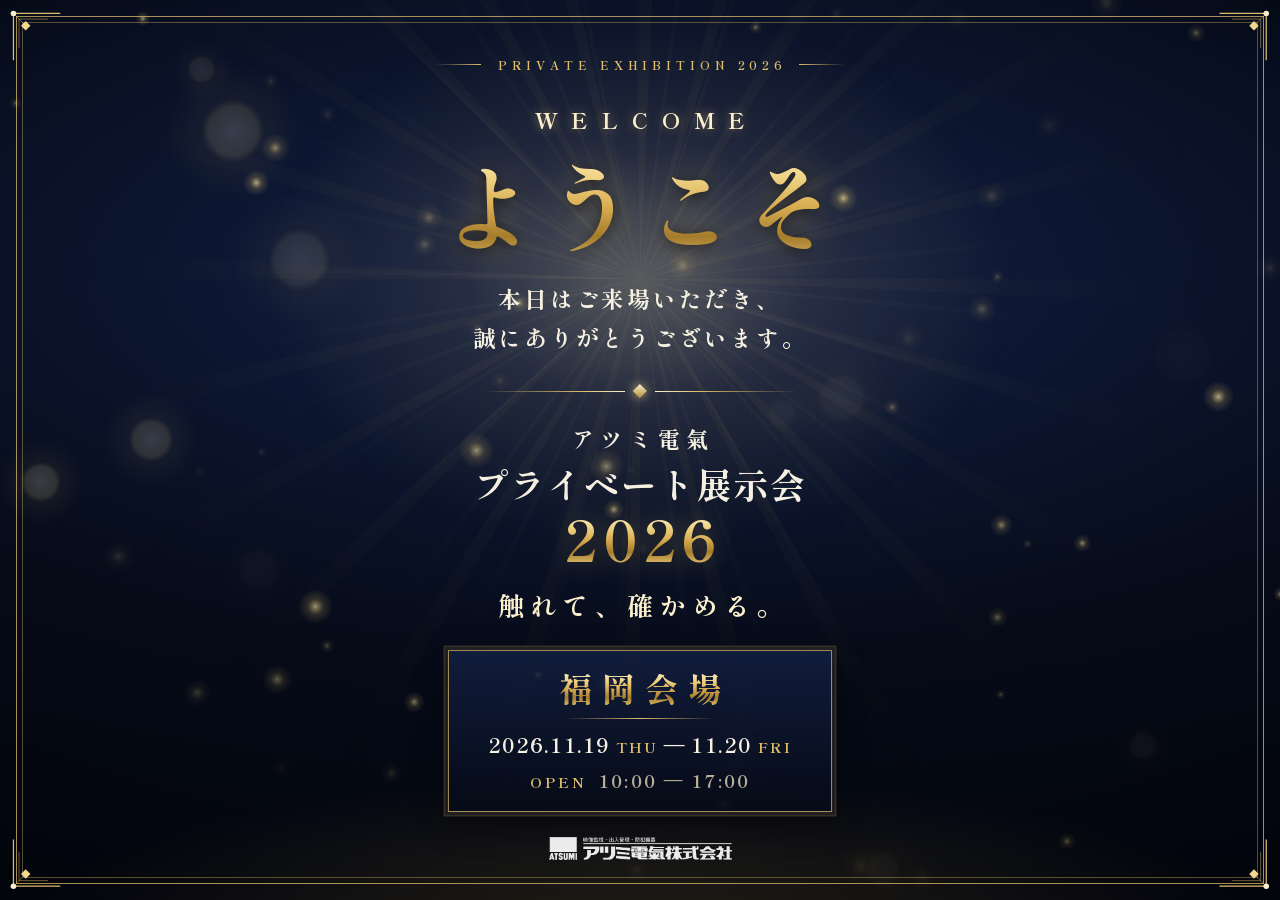
==== welcome/index.html @ e0f74606 "受付歓迎画面（welcome/）を追加。抽選アプリとは別のSWで動く" ====
<!DOCTYPE html>
<html lang="ja">
<head>
<meta charset="utf-8">
<meta name="viewport" content="width=device-width, initial-scale=1, viewport-fit=cover, user-scalable=no">
<meta name="theme-color" content="#060B18">
<title>ようこそ｜アツミ電氣 プライベート展示会2026</title>
<!--
  受付歓迎画面（Dahua DHI-LDV55-SAI400TL・縦 2160×3840／CSS 1080×1920・DPR2・Chrome 98）
  - Chrome 98 で動く機能だけを使う（:has・コンテナクエリ・dvh・CSSネスト・text-wrap は使わない）
  - 寸法はすべて --u（画面幅の1%。縦長でない画面では高さ基準）で組む
  - 会場は当日の日付で自動判定。右上の角を1.5秒長押しで手動選択
  - タップで全画面に戻す（Chrome のタブ切替で全画面が解けるため）
-->
<style>
@font-face{
  font-family:"Shippori Welcome";
  src:url("fonts/ShipporiMinchoB1-Bold.welcome.woff2") format("woff2");
  font-weight:700;font-display:block;
}
:root{
  --u:min(1vw, 0.5625vh);
  --navy-0:#03060F;
  --navy-1:#060B18;
  --navy-2:#0C1630;
  --navy-3:#16244A;
  --brass-hi:#FBEFCE;
  --brass:#E0BC6A;
  --brass-mid:#B08C36;
  --brass-lo:#5E4715;
  --ink:#F6F0E2;
  --ink-dim:#B9AE98;
  --gold-text:linear-gradient(180deg,#FFF6DA 0%,#F2D98F 28%,#D9AE52 52%,#A57C2B 74%,#E9C979 100%);
  --font:"Shippori Welcome","Shippori Mincho B1","Yu Mincho","YuMincho","Hiragino Mincho ProN","Noto Serif CJK JP",serif;
}
*{box-sizing:border-box;margin:0;padding:0}
html,body{width:100%;height:100%;overflow:hidden;background:var(--navy-1)}
body{
  font-family:var(--font);font-weight:700;color:var(--ink);
  -webkit-user-select:none;user-select:none;-webkit-touch-callout:none;
  -webkit-tap-highlight-color:transparent;touch-action:manipulation;
  cursor:none;
}

/* ───────── 背景 ───────── */
#stage{position:fixed;inset:0;overflow:hidden;
  background:
    radial-gradient(120% 70% at 50% 30%, var(--navy-3) 0%, var(--navy-2) 30%, var(--navy-1) 62%, var(--navy-0) 100%);
}
/* 回転する光の筋（合成レイヤーで回すだけなので軽い） */
.rays{position:absolute;left:50%;top:31%;width:calc(var(--u)*260);height:calc(var(--u)*260);
  margin:calc(var(--u)*-130) 0 0 calc(var(--u)*-130);
  background:repeating-conic-gradient(from 0deg,
    rgba(224,188,106,.055) 0deg 2.5deg, rgba(224,188,106,0) 2.5deg 15deg);
  -webkit-mask-image:radial-gradient(circle, #000 0%, rgba(0,0,0,.55) 30%, transparent 62%);
          mask-image:radial-gradient(circle, #000 0%, rgba(0,0,0,.55) 30%, transparent 62%);
  animation:spin 140s linear infinite;will-change:transform;opacity:0;
  animation-name:spin, fadeIn;animation-duration:140s, 3s;animation-delay:0s, .4s;
  animation-timing-function:linear, ease-out;animation-iteration-count:infinite, 1;animation-fill-mode:none, forwards;
}
.rays.r2{width:calc(var(--u)*200);height:calc(var(--u)*200);margin:calc(var(--u)*-100) 0 0 calc(var(--u)*-100);
  background:repeating-conic-gradient(from 7deg,
    rgba(251,239,206,.04) 0deg 1deg, rgba(251,239,206,0) 1deg 11deg);
  animation-duration:200s, 3s;animation-direction:reverse, normal;
}
/* 中央の光だまり（ゆっくり呼吸） */
.halo{position:absolute;left:50%;top:31%;width:calc(var(--u)*150);height:calc(var(--u)*110);
  margin:calc(var(--u)*-55) 0 0 calc(var(--u)*-75);border-radius:50%;
  background:radial-gradient(closest-side, rgba(242,217,143,.30), rgba(224,188,106,.10) 45%, transparent 100%);
  animation:breathe 7s ease-in-out infinite;will-change:opacity,transform}
/* 下から立ちのぼる金の霞 */
.mist{position:absolute;left:-10%;right:-10%;bottom:-6%;height:42%;
  background:radial-gradient(60% 70% at 50% 100%, rgba(176,140,54,.22), transparent 70%);
  animation:breathe 11s ease-in-out infinite reverse}
.vignette{position:absolute;inset:0;
  background:radial-gradient(130% 90% at 50% 45%, transparent 55%, rgba(0,0,0,.55) 100%);pointer-events:none}
#dust{position:absolute;inset:0;width:100%;height:100%;pointer-events:none}

/* ───────── 額縁 ───────── */
.frame{position:absolute;inset:calc(var(--u)*3.2);pointer-events:none;opacity:0;animation:fadeIn 2.4s .2s ease-out forwards}
.frame::before,.frame::after{content:"";position:absolute;inset:0;border:calc(var(--u)*.22) solid rgba(224,188,106,.75)}
.frame::after{inset:calc(var(--u)*1.1);border-width:calc(var(--u)*.1);border-color:rgba(224,188,106,.38)}
.corner{position:absolute;width:calc(var(--u)*11);height:calc(var(--u)*11)}
.corner svg{width:100%;height:100%;display:block}
.corner.tl{left:calc(var(--u)*-1.4);top:calc(var(--u)*-1.4)}
.corner.tr{right:calc(var(--u)*-1.4);top:calc(var(--u)*-1.4);transform:scaleX(-1)}
.corner.bl{left:calc(var(--u)*-1.4);bottom:calc(var(--u)*-1.4);transform:scaleY(-1)}
.corner.br{right:calc(var(--u)*-1.4);bottom:calc(var(--u)*-1.4);transform:scale(-1,-1)}

/* ───────── 本文 ───────── */
main{position:absolute;inset:0;display:flex;flex-direction:column;align-items:center;text-align:center;
  padding:calc(var(--u)*11) calc(var(--u)*6) calc(var(--u)*8)}
.eyebrow{font-size:calc(var(--u)*2.3);letter-spacing:.42em;color:var(--brass);text-indent:.42em;
  display:flex;align-items:center;gap:calc(var(--u)*2.4)}
.eyebrow::before,.eyebrow::after{content:"";width:calc(var(--u)*9);height:1px;background:linear-gradient(90deg,transparent,var(--brass))}
.eyebrow::after{background:linear-gradient(270deg,transparent,var(--brass))}

.hero{margin-top:calc(var(--u)*6);display:flex;flex-direction:column;align-items:center}
.welcome-en{font-size:calc(var(--u)*4.4);letter-spacing:.62em;text-indent:.62em;color:var(--brass-hi);
  text-shadow:0 0 calc(var(--u)*2) rgba(224,188,106,.55)}
.gold{background:var(--gold-text);-webkit-background-clip:text;background-clip:text;color:transparent;
  -webkit-text-fill-color:transparent}
.welcome-ja{position:relative;margin-top:calc(var(--u)*2.5);font-size:calc(var(--u)*19);line-height:1.15;white-space:nowrap;
  letter-spacing:.04em;text-indent:.04em;
  filter:drop-shadow(0 calc(var(--u)*.5) calc(var(--u)*1.6) rgba(0,0,0,.65)) drop-shadow(0 0 calc(var(--u)*3.5) rgba(224,188,106,.35))}
/* 文字の上を光が走る。文字と同じ形に切り抜いた別レイヤーの背景位置だけを動かす */
.shine{position:absolute;inset:0;pointer-events:none;
  background:linear-gradient(105deg, transparent 38%, rgba(255,250,235,.0) 42%, rgba(255,250,235,.95) 50%, rgba(255,250,235,0) 58%, transparent 62%);
  background-size:300% 100%;background-position:150% 0;
  -webkit-background-clip:text;background-clip:text;color:transparent;-webkit-text-fill-color:transparent;
  animation:shine 8s 3.2s ease-in-out infinite}
.thanks{margin-top:calc(var(--u)*4);font-size:calc(var(--u)*4.5);line-height:1.75;letter-spacing:.12em;color:var(--ink)}

.orn{margin:calc(var(--u)*5) 0 calc(var(--u)*4.5);width:calc(var(--u)*62);height:calc(var(--u)*3);
  display:flex;align-items:center;gap:calc(var(--u)*2)}
.orn i{flex:1;height:1px;background:linear-gradient(90deg,transparent,var(--brass) 70%,var(--brass-hi));transform-origin:right;transform:scaleX(0);animation:draw 1.6s 1.6s cubic-bezier(.2,.7,.2,1) forwards}
.orn i:last-child{background:linear-gradient(270deg,transparent,var(--brass) 70%,var(--brass-hi));transform-origin:left}
.orn b{width:calc(var(--u)*1.9);height:calc(var(--u)*1.9);transform:rotate(45deg);
  background:linear-gradient(135deg,var(--brass-hi),var(--brass-mid));box-shadow:0 0 calc(var(--u)*2) rgba(242,217,143,.8)}

.title .org{font-size:calc(var(--u)*4.4);letter-spacing:.3em;text-indent:.3em;color:var(--ink)}
.title{margin-bottom:calc(var(--u)*5)}
.title h2{margin-top:calc(var(--u)*1.6);font-size:calc(var(--u)*7);font-weight:700;letter-spacing:.06em;line-height:1.25;color:var(--ink)}
.title h2 .yr{display:block;margin-top:calc(var(--u)*.6);font-size:calc(var(--u)*11);letter-spacing:.1em;text-indent:.1em;line-height:1.05;
  filter:drop-shadow(0 0 calc(var(--u)*2.5) rgba(224,188,106,.35))}
.title .catch{margin-top:calc(var(--u)*3.5);font-size:calc(var(--u)*5.2);letter-spacing:.24em;text-indent:.24em;color:var(--brass-hi)}

.venue{margin-top:auto;position:relative;width:calc(var(--u)*76);padding:calc(var(--u)*3.4) calc(var(--u)*4) calc(var(--u)*3.6);
  background:linear-gradient(180deg,rgba(22,36,74,.72),rgba(6,11,24,.78));
  border:calc(var(--u)*.18) solid rgba(224,188,106,.7);
  box-shadow:0 0 0 calc(var(--u)*.7) rgba(6,11,24,.6),0 0 0 calc(var(--u)*.85) rgba(224,188,106,.32),0 calc(var(--u)*2) calc(var(--u)*6) rgba(0,0,0,.45)}
.venue-name{font-size:calc(var(--u)*6.6);letter-spacing:.3em;text-indent:.3em;line-height:1.2}
.venue-rule{width:calc(var(--u)*30);height:1px;margin:calc(var(--u)*2) auto;background:linear-gradient(90deg,transparent,var(--brass),transparent)}
.dates{font-size:calc(var(--u)*4);letter-spacing:.06em;white-space:nowrap;color:var(--ink)}
.dates small{font-size:.72em;letter-spacing:.14em;color:var(--brass)}
.hours{margin-top:calc(var(--u)*1.6);font-size:calc(var(--u)*3.6);letter-spacing:.12em;color:var(--ink-dim)}
.hours small{font-size:.8em;letter-spacing:.22em;color:var(--brass);margin-right:.8em}

footer{margin-top:calc(var(--u)*5)}
footer img{height:calc(var(--u)*4.4);width:auto;display:block;opacity:.92}

/* 入場の演出 */
.in{opacity:0;transform:translateY(calc(var(--u)*2.4));animation:rise 1.6s cubic-bezier(.2,.7,.2,1) forwards}
.d1{animation-delay:.5s}.d2{animation-delay:.9s}.d3{animation-delay:1.3s}.d4{animation-delay:1.9s}
.d5{animation-delay:2.3s}.d6{animation-delay:2.7s}.d7{animation-delay:3.1s}.d8{animation-delay:3.5s}

/* タッチの波紋 */
.ripple{position:absolute;width:calc(var(--u)*6);height:calc(var(--u)*6);margin:calc(var(--u)*-3) 0 0 calc(var(--u)*-3);
  border-radius:50%;border:calc(var(--u)*.35) solid rgba(242,217,143,.9);pointer-events:none;
  box-shadow:0 0 calc(var(--u)*3) rgba(242,217,143,.6), inset 0 0 calc(var(--u)*2) rgba(242,217,143,.4);
  animation:ripple 1.4s cubic-bezier(.1,.6,.3,1) forwards}

/* 会場の手動選択（スタッフ用） */
#hotspot{position:absolute;right:0;top:0;width:calc(var(--u)*14);height:calc(var(--u)*14);z-index:5}
#picker{position:absolute;inset:0;z-index:10;display:none;align-items:center;justify-content:center;
  background:rgba(3,6,15,.86);cursor:default}
#picker.open{display:flex}
#picker .box{width:calc(var(--u)*72);padding:calc(var(--u)*5);border:1px solid var(--brass);background:var(--navy-2);text-align:center}
#picker p{font-size:calc(var(--u)*3.6);letter-spacing:.1em;margin-bottom:calc(var(--u)*1.2)}
#picker .note{font-size:calc(var(--u)*2.4);color:var(--ink-dim);margin-bottom:calc(var(--u)*3.5);letter-spacing:.04em;line-height:1.6}
#picker button{display:block;width:100%;margin-top:calc(var(--u)*1.8);padding:calc(var(--u)*2.4) 0;font:inherit;font-size:calc(var(--u)*3.6);
  letter-spacing:.2em;color:var(--ink);background:transparent;border:1px solid rgba(224,188,106,.55)}
#picker button.on{background:linear-gradient(180deg,var(--brass),var(--brass-mid));color:var(--navy-1);border-color:var(--brass-hi)}
#picker button.close{margin-top:calc(var(--u)*4);font-size:calc(var(--u)*2.8);color:var(--ink-dim);border-color:transparent}

@keyframes spin{to{transform:rotate(360deg)}}
@keyframes fadeIn{to{opacity:1}}
@keyframes breathe{0%,100%{opacity:.75;transform:scale(1)}50%{opacity:1;transform:scale(1.06)}}
@keyframes rise{to{opacity:1;transform:none}}
@keyframes draw{to{transform:scaleX(1)}}
@keyframes shine{0%{background-position:150% 0}28%,100%{background-position:-50% 0}}
@keyframes ripple{0%{opacity:1;transform:scale(.4)}100%{opacity:0;transform:scale(9)}}
@media (prefers-reduced-motion:reduce){.rays,.halo,.mist,.shine{animation:none}}
</style>
</head>
<body>
<div id="stage">
  <div class="rays"></div>
  <div class="rays r2"></div>
  <div class="halo"></div>
  <div class="mist"></div>
  <canvas id="dust"></canvas>
  <div class="vignette"></div>

  <div class="frame" aria-hidden="true">
    <div class="corner tl"><svg viewBox="0 0 100 100"><g fill="none" stroke="#E0BC6A" stroke-width="2.2"><path d="M8 92V8h84"/><path d="M18 70V18h52" stroke-width="1.2" opacity=".7"/><path d="M8 8l22 22" stroke-width="1.2" opacity=".7"/></g><rect x="24" y="24" width="12" height="12" transform="rotate(45 30 30)" fill="#F2D98F"/><circle cx="8" cy="8" r="5" fill="#FBEFCE"/></svg></div>
    <div class="corner tr"><svg viewBox="0 0 100 100"><g fill="none" stroke="#E0BC6A" stroke-width="2.2"><path d="M8 92V8h84"/><path d="M18 70V18h52" stroke-width="1.2" opacity=".7"/><path d="M8 8l22 22" stroke-width="1.2" opacity=".7"/></g><rect x="24" y="24" width="12" height="12" transform="rotate(45 30 30)" fill="#F2D98F"/><circle cx="8" cy="8" r="5" fill="#FBEFCE"/></svg></div>
    <div class="corner bl"><svg viewBox="0 0 100 100"><g fill="none" stroke="#E0BC6A" stroke-width="2.2"><path d="M8 92V8h84"/><path d="M18 70V18h52" stroke-width="1.2" opacity=".7"/><path d="M8 8l22 22" stroke-width="1.2" opacity=".7"/></g><rect x="24" y="24" width="12" height="12" transform="rotate(45 30 30)" fill="#F2D98F"/><circle cx="8" cy="8" r="5" fill="#FBEFCE"/></svg></div>
    <div class="corner br"><svg viewBox="0 0 100 100"><g fill="none" stroke="#E0BC6A" stroke-width="2.2"><path d="M8 92V8h84"/><path d="M18 70V18h52" stroke-width="1.2" opacity=".7"/><path d="M8 8l22 22" stroke-width="1.2" opacity=".7"/></g><rect x="24" y="24" width="12" height="12" transform="rotate(45 30 30)" fill="#F2D98F"/><circle cx="8" cy="8" r="5" fill="#FBEFCE"/></svg></div>
  </div>

  <main>
    <p class="eyebrow in d1">PRIVATE EXHIBITION 2026</p>

    <section class="hero">
      <p class="welcome-en in d2">WELCOME</p>
      <h1 class="welcome-ja in d3"><span class="gold">ようこそ</span><span class="shine" aria-hidden="true">ようこそ</span></h1>
      <p class="thanks in d4">本日はご来場いただき、<br>誠にありがとうございます。</p>
    </section>

    <div class="orn in d5" aria-hidden="true"><i></i><b></b><i></i></div>

    <section class="title">
      <p class="org in d5">アツミ電氣</p>
      <h2 class="in d6">プライベート展示会<span class="yr gold">2026</span></h2>
      <p class="catch in d7">触れて、確かめる。</p>
    </section>

    <section class="venue in d8">
      <p class="venue-name gold" id="venueName">名古屋会場</p>
      <div class="venue-rule"></div>
      <p class="dates" id="venueDates">2026.10.8 <small>THU</small> — 10.9 <small>FRI</small></p>
      <p class="hours"><small>OPEN</small>10:00 — 17:00</p>
    </section>

    <footer class="in d8"><img src="logo.png" alt="アツミ電氣株式会社"></footer>
  </main>

  <div id="hotspot"></div>
  <div id="picker" role="dialog" aria-label="会場の選択">
    <div class="box">
      <p>会場を選ぶ</p>
      <p class="note">「自動」は当日の日付で切り替わります（会期前は次の会場）</p>
      <div id="pickerBtns"></div>
      <button class="close" id="pickerClose">閉じる</button>
    </div>
  </div>
</div>

<script>
(function(){
  'use strict';

  // ───────── 会場と会期 ─────────
  // end を過ぎるまでその会場を出す（会期前の準備日も次の会場が出る）
  var VENUES = [
    {id:'nagoya',  name:'名古屋会場', end:'2026-10-09', dates:'2026.10.8 <small>THU</small> — 10.9 <small>FRI</small>'},
    {id:'osaka',   name:'大阪会場',   end:'2026-10-16', dates:'2026.10.15 <small>THU</small> — 10.16 <small>FRI</small>'},
    {id:'tokyo',   name:'東京会場',   end:'2026-11-13', dates:'2026.11.11 <small>WED</small> — 11.13 <small>FRI</small>'},
    {id:'fukuoka', name:'福岡会場',   end:'2026-11-20', dates:'2026.11.19 <small>THU</small> — 11.20 <small>FRI</small>'}
  ];
  var KEY = 'welcome2026.venue';

  function store(get, val){
    try{
      if (get) { return localStorage.getItem(KEY); }
      if (val) { localStorage.setItem(KEY, val); } else { localStorage.removeItem(KEY); }
    }catch(e){}
    return null;
  }
  function today(){
    var d = new Date();
    return d.getFullYear() + '-' + ('0'+(d.getMonth()+1)).slice(-2) + '-' + ('0'+d.getDate()).slice(-2);
  }
  function autoVenue(){
    var t = today();
    for (var i = 0; i < VENUES.length; i++) { if (VENUES[i].end >= t) { return VENUES[i]; } }
    return VENUES[VENUES.length-1];
  }
  function byId(id){
    for (var i = 0; i < VENUES.length; i++) { if (VENUES[i].id === id) { return VENUES[i]; } }
    return null;
  }
  function currentVenue(){
    var q = (location.search.match(/[?&]v=([a-z]+)/) || [])[1];
    return byId(q) || byId(store(true)) || autoVenue();
  }
  var shown = '';
  function render(){
    var v = currentVenue();
    if (v.id === shown) { return; }
    shown = v.id;
    document.getElementById('venueName').textContent = v.name;
    document.getElementById('venueDates').innerHTML = v.dates;
  }
  render();
  setInterval(render, 60000);   // 日付が変わったら自動で次の会場へ

  // ───────── 金の粒子 ─────────
  // 4K を毎フレーム描くと重い端末（抽選アプリで実測 24fps）なので、canvas は CSS 解像度（DPR1）で描く。
  // 光の粒は1枚の発光スプライトを drawImage するだけにして、shadowBlur は使わない。
  var cv = document.getElementById('dust');
  var ctx = cv.getContext('2d');
  var W = 0, H = 0, U = 1;
  function resize(){
    W = cv.width = Math.round(window.innerWidth);
    H = cv.height = Math.round(window.innerHeight);
    U = Math.min(W/100, H*0.5625/100);
  }
  resize();
  window.addEventListener('resize', resize);

  function makeSprite(r, inner){
    var c = document.createElement('canvas');
    c.width = c.height = r*2;
    var g = c.getContext('2d');
    var gr = g.createRadialGradient(r, r, 0, r, r, r);
    gr.addColorStop(0, 'rgba(255,250,232,1)');
    gr.addColorStop(inner, 'rgba(242,217,143,.85)');
    gr.addColorStop(.45, 'rgba(224,188,106,.28)');
    gr.addColorStop(1, 'rgba(224,188,106,0)');
    g.fillStyle = gr;
    g.fillRect(0, 0, r*2, r*2);
    return c;
  }
  var SPR = makeSprite(64, .08);
  var BOKEH = makeSprite(64, .35);

  var dust = [];
  var AMBIENT = 70;
  function spawnAmbient(initial){
    var big = Math.random() < .12;
    return {
      x: Math.random()*W,
      y: initial ? Math.random()*H : H + 20*U,
      vx: (Math.random()-.5)*.06*U,
      vy: -(.05 + Math.random()*.16)*U,
      s: big ? (3 + Math.random()*4)*U : (.5 + Math.random()*1.3)*U,
      a: big ? .10 + Math.random()*.12 : .35 + Math.random()*.5,
      tw: Math.random()*Math.PI*2, tws: .015 + Math.random()*.04,
      big: big, life: -1
    };
  }
  for (var i = 0; i < AMBIENT; i++) { dust.push(spawnAmbient(true)); }

  var bursts = [];
  function burst(x, y){
    var n = 46;
    for (var k = 0; k < n; k++) {
      var ang = Math.random()*Math.PI*2;
      var sp = (.25 + Math.random()*1.1)*U;
      bursts.push({x:x, y:y, vx:Math.cos(ang)*sp, vy:Math.sin(ang)*sp - .25*U,
        s:(.6 + Math.random()*1.6)*U, a:1, life:1, decay:.010 + Math.random()*.014,
        tw:Math.random()*6, tws:.2});
    }
    if (bursts.length > 420) { bursts.splice(0, bursts.length - 420); }
  }

  var last = 0;
  function frame(t){
    requestAnimationFrame(frame);
    if (t - last < 30) { return; }   // 約33fpsに抑える（端末を熱くしない）
    var dt = Math.min((t - last)/33, 3);
    last = t;
    ctx.clearRect(0, 0, W, H);
    ctx.globalCompositeOperation = 'lighter';
    var p, a, sz;
    for (var i = 0; i < dust.length; i++) {
      p = dust[i];
      p.x += p.vx*dt; p.y += p.vy*dt; p.tw += p.tws*dt;
      if (p.y < -20*U || p.x < -20*U || p.x > W + 20*U) { dust[i] = spawnAmbient(false); continue; }
      a = p.a*(.55 + .45*Math.sin(p.tw));
      sz = p.s*4;
      ctx.globalAlpha = a;
      ctx.drawImage(p.big ? BOKEH : SPR, p.x - sz/2, p.y - sz/2, sz, sz);
    }
    for (var j = bursts.length - 1; j >= 0; j--) {
      p = bursts[j];
      p.x += p.vx*dt; p.y += p.vy*dt;
      p.vx *= Math.pow(.955, dt); p.vy = p.vy*Math.pow(.955, dt) + .018*U*dt;
      p.life -= p.decay*dt; p.tw += p.tws*dt;
      if (p.life <= 0) { bursts.splice(j, 1); continue; }
      a = p.life*(.7 + .3*Math.sin(p.tw));
      sz = p.s*4*(.6 + .4*p.life);
      ctx.globalAlpha = a;
      ctx.drawImage(SPR, p.x - sz/2, p.y - sz/2, sz, sz);
    }
    ctx.globalAlpha = 1;
    ctx.globalCompositeOperation = 'source-over';
  }
  requestAnimationFrame(frame);

  // ───────── タッチ ─────────
  var stage = document.getElementById('stage');
  var picker = document.getElementById('picker');
  function ripple(x, y){
    var r = document.createElement('div');
    r.className = 'ripple';
    r.style.left = x + 'px'; r.style.top = y + 'px';
    stage.appendChild(r);
    setTimeout(function(){ if (r.parentNode) { r.parentNode.removeChild(r); } }, 1500);
  }
  stage.addEventListener('pointerdown', function(ev){
    if (picker.classList.contains('open')) { return; }
    burst(ev.clientX, ev.clientY);
    ripple(ev.clientX, ev.clientY);
  });

  // 全画面に入れ直す。全画面の要求はタッチだと pointerup の中でしか通らない（抽選アプリで確認済み）
  function nudgeFullscreen(){
    if (document.fullscreenElement || document.webkitFullscreenElement) { return; }
    var root = document.documentElement;
    var req = root.requestFullscreen || root.webkitRequestFullscreen;
    if (!req) { return; }
    try {
      var p = req.call(root, {navigationUI:'hide'});
      if (p && p.catch) { p.catch(function(){}); }
    } catch(e) {}
  }
  document.addEventListener('pointerup', nudgeFullscreen, true);
  document.addEventListener('contextmenu', function(ev){ ev.preventDefault(); });

  // ───────── 会場の手動選択（右上を1.5秒長押し） ─────────
  var hot = document.getElementById('hotspot');
  var timer = null;
  function cancel(){ if (timer) { clearTimeout(timer); timer = null; } }
  hot.addEventListener('pointerdown', function(){ cancel(); timer = setTimeout(openPicker, 1500); });
  hot.addEventListener('pointerup', cancel);
  hot.addEventListener('pointerleave', cancel);
  hot.addEventListener('pointercancel', cancel);

  var btnBox = document.getElementById('pickerBtns');
  function openPicker(){
    timer = null;
    btnBox.innerHTML = '';
    var cur = store(true) || '';
    var list = [{id:'', name:'自動（日付で判定）'}].concat(VENUES);
    list.forEach(function(v){
      var b = document.createElement('button');
      b.textContent = v.name;
      if (v.id === cur) { b.className = 'on'; }
      b.addEventListener('click', function(){ store(false, v.id); shown = ''; render(); picker.classList.remove('open'); });
      btnBox.appendChild(b);
    });
    picker.classList.add('open');
  }
  document.getElementById('pickerClose').addEventListener('click', function(){ picker.classList.remove('open'); });

  // ───────── 画面を消さない ─────────
  function keepAwake(){
    if (!('wakeLock' in navigator) || document.visibilityState !== 'visible') { return; }
    navigator.wakeLock.request('screen').catch(function(){});
  }
  keepAwake();
  document.addEventListener('visibilitychange', keepAwake);

  // ───────── オフライン ─────────
  // 抽選アプリの Service Worker は更新時に «自分以外のキャッシュ» を全部消すため、
  // オンラインで開いたときは毎回このページ側からもキャッシュを詰め直しておく。
  if ('serviceWorker' in navigator && location.protocol === 'https:') {
    navigator.serviceWorker.register('sw.js', {scope:'./'}).catch(function(){});
    if (navigator.onLine && window.caches) {
      caches.open('welcome2026-v1').then(function(c){
        return c.addAll(['./', 'index.html', 'logo.png', 'fonts/ShipporiMinchoB1-Bold.welcome.woff2']);
      }).catch(function(){});
    }
  }
})();
</script>
</body>
</html>
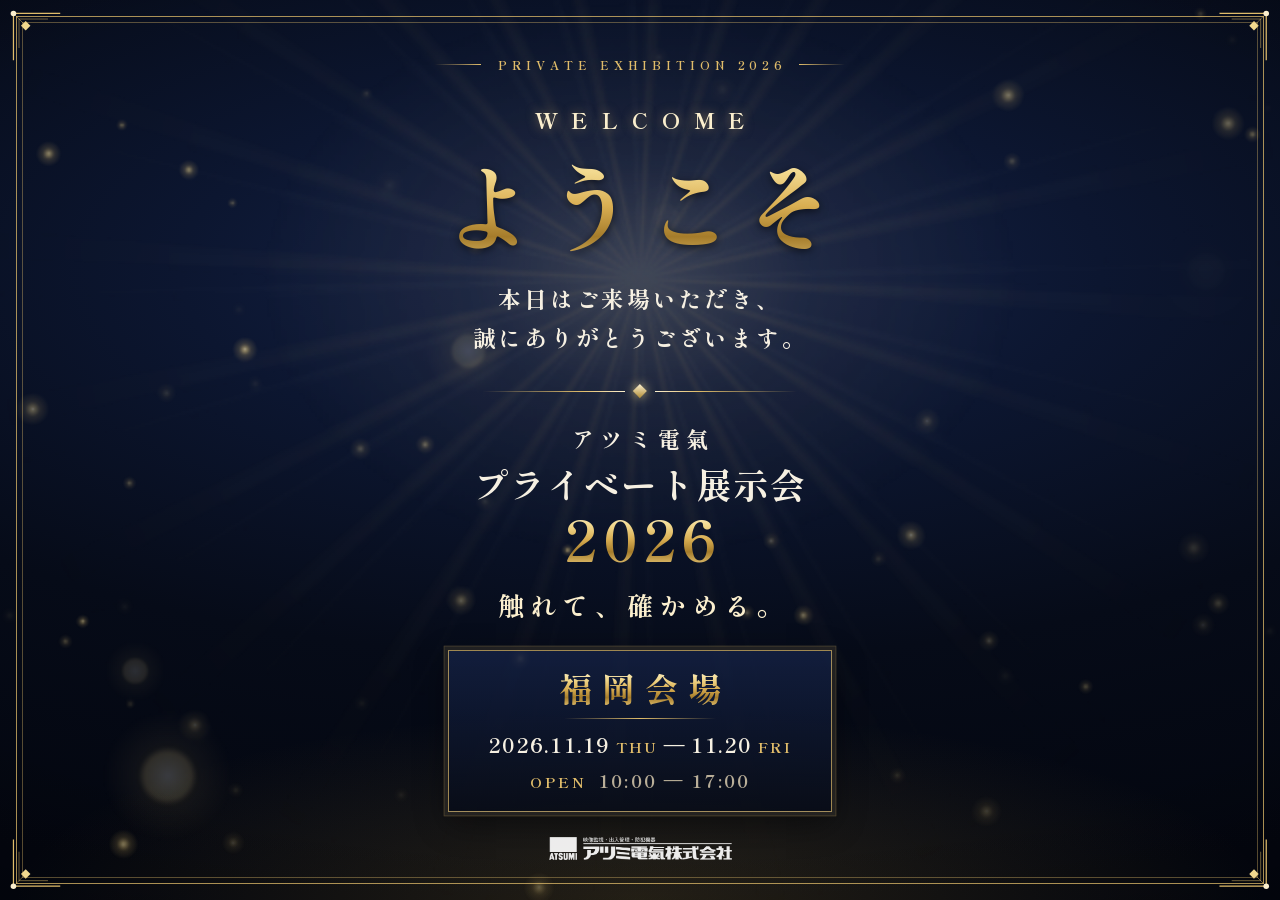
==== commit 3d2fe402: "受付画面: 動く演出をcanvas1枚(半解像度)に集約し巨大レイヤーを廃止。実機のカクつき・画面消失対策。キャッシュv2" ====
--- a/welcome/index.html
+++ b/welcome/index.html
@@ -45,33 +45,10 @@
 /* ───────── 背景 ───────── */
 #stage{position:fixed;inset:0;overflow:hidden;
   background:
+    radial-gradient(70% 30% at 50% 100%, rgba(176,140,54,.20), transparent 70%),
     radial-gradient(120% 70% at 50% 30%, var(--navy-3) 0%, var(--navy-2) 30%, var(--navy-1) 62%, var(--navy-0) 100%);
 }
-/* 回転する光の筋（合成レイヤーで回すだけなので軽い） */
-.rays{position:absolute;left:50%;top:31%;width:calc(var(--u)*260);height:calc(var(--u)*260);
-  margin:calc(var(--u)*-130) 0 0 calc(var(--u)*-130);
-  background:repeating-conic-gradient(from 0deg,
-    rgba(224,188,106,.055) 0deg 2.5deg, rgba(224,188,106,0) 2.5deg 15deg);
-  -webkit-mask-image:radial-gradient(circle, #000 0%, rgba(0,0,0,.55) 30%, transparent 62%);
-          mask-image:radial-gradient(circle, #000 0%, rgba(0,0,0,.55) 30%, transparent 62%);
-  animation:spin 140s linear infinite;will-change:transform;opacity:0;
-  animation-name:spin, fadeIn;animation-duration:140s, 3s;animation-delay:0s, .4s;
-  animation-timing-function:linear, ease-out;animation-iteration-count:infinite, 1;animation-fill-mode:none, forwards;
-}
-.rays.r2{width:calc(var(--u)*200);height:calc(var(--u)*200);margin:calc(var(--u)*-100) 0 0 calc(var(--u)*-100);
-  background:repeating-conic-gradient(from 7deg,
-    rgba(251,239,206,.04) 0deg 1deg, rgba(251,239,206,0) 1deg 11deg);
-  animation-duration:200s, 3s;animation-direction:reverse, normal;
-}
-/* 中央の光だまり（ゆっくり呼吸） */
-.halo{position:absolute;left:50%;top:31%;width:calc(var(--u)*150);height:calc(var(--u)*110);
-  margin:calc(var(--u)*-55) 0 0 calc(var(--u)*-75);border-radius:50%;
-  background:radial-gradient(closest-side, rgba(242,217,143,.30), rgba(224,188,106,.10) 45%, transparent 100%);
-  animation:breathe 7s ease-in-out infinite;will-change:opacity,transform}
-/* 下から立ちのぼる金の霞 */
-.mist{position:absolute;left:-10%;right:-10%;bottom:-6%;height:42%;
-  background:radial-gradient(60% 70% at 50% 100%, rgba(176,140,54,.22), transparent 70%);
-  animation:breathe 11s ease-in-out infinite reverse}
+/* 動くものはすべて #dust の canvas 1枚に描く。巨大な DOM レイヤーを回すと 4K では GPU メモリが尽きて画面が消える（実機で発生） */
 .vignette{position:absolute;inset:0;
   background:radial-gradient(130% 90% at 50% 45%, transparent 55%, rgba(0,0,0,.55) 100%);pointer-events:none}
 #dust{position:absolute;inset:0;width:100%;height:100%;pointer-events:none}
@@ -102,13 +79,7 @@
   -webkit-text-fill-color:transparent}
 .welcome-ja{position:relative;margin-top:calc(var(--u)*2.5);font-size:calc(var(--u)*19);line-height:1.15;white-space:nowrap;
   letter-spacing:.04em;text-indent:.04em;
-  filter:drop-shadow(0 calc(var(--u)*.5) calc(var(--u)*1.6) rgba(0,0,0,.65)) drop-shadow(0 0 calc(var(--u)*3.5) rgba(224,188,106,.35))}
-/* 文字の上を光が走る。文字と同じ形に切り抜いた別レイヤーの背景位置だけを動かす */
-.shine{position:absolute;inset:0;pointer-events:none;
-  background:linear-gradient(105deg, transparent 38%, rgba(255,250,235,.0) 42%, rgba(255,250,235,.95) 50%, rgba(255,250,235,0) 58%, transparent 62%);
-  background-size:300% 100%;background-position:150% 0;
-  -webkit-background-clip:text;background-clip:text;color:transparent;-webkit-text-fill-color:transparent;
-  animation:shine 8s 3.2s ease-in-out infinite}
+  filter:drop-shadow(0 calc(var(--u)*.4) calc(var(--u)*.8) rgba(0,0,0,.6))}
 .thanks{margin-top:calc(var(--u)*4);font-size:calc(var(--u)*4.5);line-height:1.75;letter-spacing:.12em;color:var(--ink)}
 
 .orn{margin:calc(var(--u)*5) 0 calc(var(--u)*4.5);width:calc(var(--u)*62);height:calc(var(--u)*3);
@@ -121,8 +92,7 @@
 .title .org{font-size:calc(var(--u)*4.4);letter-spacing:.3em;text-indent:.3em;color:var(--ink)}
 .title{margin-bottom:calc(var(--u)*5)}
 .title h2{margin-top:calc(var(--u)*1.6);font-size:calc(var(--u)*7);font-weight:700;letter-spacing:.06em;line-height:1.25;color:var(--ink)}
-.title h2 .yr{display:block;margin-top:calc(var(--u)*.6);font-size:calc(var(--u)*11);letter-spacing:.1em;text-indent:.1em;line-height:1.05;
-  filter:drop-shadow(0 0 calc(var(--u)*2.5) rgba(224,188,106,.35))}
+.title h2 .yr{display:block;margin-top:calc(var(--u)*.6);font-size:calc(var(--u)*11);letter-spacing:.1em;text-indent:.1em;line-height:1.05}
 .title .catch{margin-top:calc(var(--u)*3.5);font-size:calc(var(--u)*5.2);letter-spacing:.24em;text-indent:.24em;color:var(--brass-hi)}
 
 .venue{margin-top:auto;position:relative;width:calc(var(--u)*76);padding:calc(var(--u)*3.4) calc(var(--u)*4) calc(var(--u)*3.6);
@@ -143,12 +113,6 @@
 .in{opacity:0;transform:translateY(calc(var(--u)*2.4));animation:rise 1.6s cubic-bezier(.2,.7,.2,1) forwards}
 .d1{animation-delay:.5s}.d2{animation-delay:.9s}.d3{animation-delay:1.3s}.d4{animation-delay:1.9s}
 .d5{animation-delay:2.3s}.d6{animation-delay:2.7s}.d7{animation-delay:3.1s}.d8{animation-delay:3.5s}
-
-/* タッチの波紋 */
-.ripple{position:absolute;width:calc(var(--u)*6);height:calc(var(--u)*6);margin:calc(var(--u)*-3) 0 0 calc(var(--u)*-3);
-  border-radius:50%;border:calc(var(--u)*.35) solid rgba(242,217,143,.9);pointer-events:none;
-  box-shadow:0 0 calc(var(--u)*3) rgba(242,217,143,.6), inset 0 0 calc(var(--u)*2) rgba(242,217,143,.4);
-  animation:ripple 1.4s cubic-bezier(.1,.6,.3,1) forwards}
 
 /* 会場の手動選択（スタッフ用） */
 #hotspot{position:absolute;right:0;top:0;width:calc(var(--u)*14);height:calc(var(--u)*14);z-index:5}
@@ -163,22 +127,13 @@
 #picker button.on{background:linear-gradient(180deg,var(--brass),var(--brass-mid));color:var(--navy-1);border-color:var(--brass-hi)}
 #picker button.close{margin-top:calc(var(--u)*4);font-size:calc(var(--u)*2.8);color:var(--ink-dim);border-color:transparent}
 
-@keyframes spin{to{transform:rotate(360deg)}}
 @keyframes fadeIn{to{opacity:1}}
-@keyframes breathe{0%,100%{opacity:.75;transform:scale(1)}50%{opacity:1;transform:scale(1.06)}}
 @keyframes rise{to{opacity:1;transform:none}}
 @keyframes draw{to{transform:scaleX(1)}}
-@keyframes shine{0%{background-position:150% 0}28%,100%{background-position:-50% 0}}
-@keyframes ripple{0%{opacity:1;transform:scale(.4)}100%{opacity:0;transform:scale(9)}}
-@media (prefers-reduced-motion:reduce){.rays,.halo,.mist,.shine{animation:none}}
 </style>
 </head>
 <body>
 <div id="stage">
-  <div class="rays"></div>
-  <div class="rays r2"></div>
-  <div class="halo"></div>
-  <div class="mist"></div>
   <canvas id="dust"></canvas>
   <div class="vignette"></div>
 
@@ -194,7 +149,7 @@
 
     <section class="hero">
       <p class="welcome-en in d2">WELCOME</p>
-      <h1 class="welcome-ja in d3"><span class="gold">ようこそ</span><span class="shine" aria-hidden="true">ようこそ</span></h1>
+      <h1 class="welcome-ja in d3" id="hello"><span class="gold">ようこそ</span></h1>
       <p class="thanks in d4">本日はご来場いただき、<br>誠にありがとうございます。</p>
     </section>
 
@@ -202,7 +157,7 @@
 
     <section class="title">
       <p class="org in d5">アツミ電氣</p>
-      <h2 class="in d6">プライベート展示会<span class="yr gold">2026</span></h2>
+      <h2 class="in d6">プライベート展示会<span class="yr gold" id="year">2026</span></h2>
       <p class="catch in d7">触れて、確かめる。</p>
     </section>
 
@@ -276,94 +231,204 @@
   render();
   setInterval(render, 60000);   // 日付が変わったら自動で次の会場へ
 
-  // ───────── 金の粒子 ─────────
-  // 4K を毎フレーム描くと重い端末（抽選アプリで実測 24fps）なので、canvas は CSS 解像度（DPR1）で描く。
-  // 光の粒は1枚の発光スプライトを drawImage するだけにして、shadowBlur は使わない。
+  // ───────── 動く演出（canvas 1枚） ─────────
+  // 実機（A55・4K・Chrome 98）でカクつき→画面が消えた反省から:
+  //  - 動くものは全部この canvas に描く。DOM の大きなレイヤーは動かさない
+  //  - canvas は CSS 解像度の半分（540×960）で持ち、CSS で引き伸ばす。光の演出なのでぼけても分からない
+  //  - 描くのは事前に作った絵（スプライト）の drawImage だけ。shadowBlur・filter・グラデーションの毎フレーム生成はしない
+  //  - 30fps 上限。重いと判定したら粒を減らし、それでも重ければ光の筋の回転を止める
+  var SCALE = 0.5;
   var cv = document.getElementById('dust');
-  var ctx = cv.getContext('2d');
+  var ctx = cv.getContext('2d', {alpha: true});
   var W = 0, H = 0, U = 1;
   function resize(){
-    W = cv.width = Math.round(window.innerWidth);
-    H = cv.height = Math.round(window.innerHeight);
+    W = window.innerWidth; H = window.innerHeight;
+    cv.width = Math.round(W*SCALE); cv.height = Math.round(H*SCALE);
+    ctx.setTransform(SCALE, 0, 0, SCALE, 0, 0);
     U = Math.min(W/100, H*0.5625/100);
   }
   resize();
   window.addEventListener('resize', resize);
 
-  function makeSprite(r, inner){
+  function sprite(size, draw){
     var c = document.createElement('canvas');
-    c.width = c.height = r*2;
-    var g = c.getContext('2d');
-    var gr = g.createRadialGradient(r, r, 0, r, r, r);
-    gr.addColorStop(0, 'rgba(255,250,232,1)');
-    gr.addColorStop(inner, 'rgba(242,217,143,.85)');
-    gr.addColorStop(.45, 'rgba(224,188,106,.28)');
-    gr.addColorStop(1, 'rgba(224,188,106,0)');
-    g.fillStyle = gr;
-    g.fillRect(0, 0, r*2, r*2);
+    c.width = c.height = size;
+    draw(c.getContext('2d'), size);
     return c;
   }
-  var SPR = makeSprite(64, .08);
-  var BOKEH = makeSprite(64, .35);
-
+  function glow(inner){
+    return sprite(64, function(g, n){
+      var r = n/2, gr = g.createRadialGradient(r, r, 0, r, r, r);
+      gr.addColorStop(0, 'rgba(255,250,232,1)');
+      gr.addColorStop(inner, 'rgba(242,217,143,.85)');
+      gr.addColorStop(.45, 'rgba(224,188,106,.28)');
+      gr.addColorStop(1, 'rgba(224,188,106,0)');
+      g.fillStyle = gr; g.fillRect(0, 0, n, n);
+    });
+  }
+  var SPR = glow(.08), BOKEH = glow(.35);
+  // 光の筋：放射状の帯を描いてから、中心から外へ消えるように切り抜いておく
+  var RAYS = sprite(512, function(g, n){
+    var r = n/2, i, a;
+    g.translate(r, r);
+    for (i = 0; i < 24; i++) {
+      a = i*Math.PI*2/24;
+      g.fillStyle = 'rgba(224,188,106,.16)';
+      g.beginPath(); g.moveTo(0, 0); g.arc(0, 0, r, a, a + .045); g.closePath(); g.fill();
+      g.fillStyle = 'rgba(251,239,206,.10)';
+      g.beginPath(); g.moveTo(0, 0); g.arc(0, 0, r, a + .2, a + .215); g.closePath(); g.fill();
+    }
+    g.setTransform(1, 0, 0, 1, 0, 0);
+    g.globalCompositeOperation = 'destination-in';
+    var m = g.createRadialGradient(r, r, 0, r, r, r);
+    m.addColorStop(0, 'rgba(0,0,0,1)'); m.addColorStop(.35, 'rgba(0,0,0,.5)'); m.addColorStop(1, 'rgba(0,0,0,0)');
+    g.fillStyle = m; g.fillRect(0, 0, n, n);
+  });
+  var HALO = sprite(256, function(g, n){
+    var r = n/2, gr = g.createRadialGradient(r, r, 0, r, r, r);
+    gr.addColorStop(0, 'rgba(242,217,143,.34)'); gr.addColorStop(.45, 'rgba(224,188,106,.11)'); gr.addColorStop(1, 'rgba(224,188,106,0)');
+    g.fillStyle = gr; g.fillRect(0, 0, n, n);
+  });
+  // きらめき（十字の光）。「ようこそ」「2026」の上にときどき灯す
+  var STAR = sprite(128, function(g, n){
+    var r = n/2;
+    g.drawImage(glow(.12), r*.6, r*.6, r*.8, r*.8);
+    g.globalCompositeOperation = 'lighter';
+    [[n, n*.035], [n*.035, n]].forEach(function(wh){
+      var gr = g.createRadialGradient(r, r, 0, r, r, r);
+      gr.addColorStop(0, 'rgba(255,250,232,.95)'); gr.addColorStop(1, 'rgba(242,217,143,0)');
+      g.fillStyle = gr; g.fillRect(r - wh[0]/2, r - wh[1]/2, wh[0], wh[1]);
+    });
+  });
+
+  var AMBIENT = 60;
   var dust = [];
-  var AMBIENT = 70;
   function spawnAmbient(initial){
     var big = Math.random() < .12;
     return {
-      x: Math.random()*W,
-      y: initial ? Math.random()*H : H + 20*U,
-      vx: (Math.random()-.5)*.06*U,
-      vy: -(.05 + Math.random()*.16)*U,
+      x: Math.random()*W, y: initial ? Math.random()*H : H + 20*U,
+      vx: (Math.random()-.5)*.06*U, vy: -(.05 + Math.random()*.16)*U,
       s: big ? (3 + Math.random()*4)*U : (.5 + Math.random()*1.3)*U,
       a: big ? .10 + Math.random()*.12 : .35 + Math.random()*.5,
-      tw: Math.random()*Math.PI*2, tws: .015 + Math.random()*.04,
-      big: big, life: -1
+      tw: Math.random()*Math.PI*2, tws: .015 + Math.random()*.04, big: big
     };
   }
   for (var i = 0; i < AMBIENT; i++) { dust.push(spawnAmbient(true)); }
 
-  var bursts = [];
+  var bursts = [], rings = [], stars = [];
+  var MAX_BURST = 260;
   function burst(x, y){
-    var n = 46;
-    for (var k = 0; k < n; k++) {
-      var ang = Math.random()*Math.PI*2;
-      var sp = (.25 + Math.random()*1.1)*U;
+    for (var k = 0; k < 36; k++) {
+      var ang = Math.random()*Math.PI*2, sp = (.25 + Math.random()*1.1)*U;
       bursts.push({x:x, y:y, vx:Math.cos(ang)*sp, vy:Math.sin(ang)*sp - .25*U,
-        s:(.6 + Math.random()*1.6)*U, a:1, life:1, decay:.010 + Math.random()*.014,
-        tw:Math.random()*6, tws:.2});
-    }
-    if (bursts.length > 420) { bursts.splice(0, bursts.length - 420); }
-  }
-
-  var last = 0;
+        s:(.6 + Math.random()*1.6)*U, life:1, decay:.012 + Math.random()*.014, tw:Math.random()*6});
+    }
+    if (bursts.length > MAX_BURST) { bursts.splice(0, bursts.length - MAX_BURST); }
+    rings.push({x:x, y:y, life:1});
+    if (rings.length > 6) { rings.shift(); }
+  }
+
+  // きらめきの置き場所（文字の矩形）。入場演出で位置が動くので数秒ごとに測り直す
+  var spots = [];
+  function measureSpots(){
+    spots = [];
+    ['hello', 'year'].forEach(function(id){
+      var el = document.getElementById(id);
+      if (!el) { return; }
+      var r = el.getBoundingClientRect();
+      if (r.width > 0) { spots.push(r); }
+    });
+  }
+  setTimeout(measureSpots, 4000);
+  setInterval(measureSpots, 30000);
+  var nextStar = 4500;
+
+  var raysOn = true, rot = 0, last = 0, start = 0;
+  var slowFrames = 0, sampled = 0, degraded = 0;
+  function degrade(){
+    degraded++;
+    if (degraded === 1) { dust.length = 36; MAX_BURST = 120; }
+    else if (degraded === 2) { raysOn = false; }
+  }
+
   function frame(t){
     requestAnimationFrame(frame);
-    if (t - last < 30) { return; }   // 約33fpsに抑える（端末を熱くしない）
-    var dt = Math.min((t - last)/33, 3);
+    if (!start) { start = t; last = t; }
+    var gap = t - last;
+    if (gap < 31) { return; }            // 30fps 上限
     last = t;
+    // 重さの判定：最初の10秒を除き、5秒ごとに «70ms を超えたフレームが3割» なら一段軽くする
+    if (t - start > 10000) {
+      sampled++; if (gap > 70) { slowFrames++; }
+      if (sampled >= 150) { if (slowFrames > 45 && degraded < 2) { degrade(); } sampled = 0; slowFrames = 0; }
+    }
+    var dt = Math.min(gap/33, 3);
+    var el = (t - start)/1000;
     ctx.clearRect(0, 0, W, H);
     ctx.globalCompositeOperation = 'lighter';
-    var p, a, sz;
-    for (var i = 0; i < dust.length; i++) {
-      p = dust[i];
+
+    // 光の筋と光だまり（最初の3秒でゆっくり現れる）
+    var fin = Math.min(el/3, 1);
+    var cx = W/2, cy = H*.31;
+    if (raysOn) { rot += .00075*dt; }
+    ctx.save();
+    ctx.translate(cx, cy);
+    ctx.globalAlpha = .55*fin;
+    ctx.rotate(rot);
+    ctx.drawImage(RAYS, -130*U, -130*U, 260*U, 260*U);
+    ctx.rotate(-rot*2.3 + 1.1);
+    ctx.globalAlpha = .35*fin;
+    ctx.drawImage(RAYS, -95*U, -95*U, 190*U, 190*U);
+    ctx.restore();
+    ctx.globalAlpha = fin*(.8 + .2*Math.sin(el*Math.PI*2/7));
+    ctx.drawImage(HALO, cx - 75*U, cy - 55*U, 150*U, 110*U);
+
+    var p, a, sz, k;
+    for (k = 0; k < dust.length; k++) {
+      p = dust[k];
       p.x += p.vx*dt; p.y += p.vy*dt; p.tw += p.tws*dt;
-      if (p.y < -20*U || p.x < -20*U || p.x > W + 20*U) { dust[i] = spawnAmbient(false); continue; }
-      a = p.a*(.55 + .45*Math.sin(p.tw));
-      sz = p.s*4;
+      if (p.y < -20*U || p.x < -20*U || p.x > W + 20*U) { dust[k] = spawnAmbient(false); continue; }
+      a = p.a*(.55 + .45*Math.sin(p.tw)); sz = p.s*4;
       ctx.globalAlpha = a;
       ctx.drawImage(p.big ? BOKEH : SPR, p.x - sz/2, p.y - sz/2, sz, sz);
     }
-    for (var j = bursts.length - 1; j >= 0; j--) {
-      p = bursts[j];
+    for (k = bursts.length - 1; k >= 0; k--) {
+      p = bursts[k];
       p.x += p.vx*dt; p.y += p.vy*dt;
       p.vx *= Math.pow(.955, dt); p.vy = p.vy*Math.pow(.955, dt) + .018*U*dt;
-      p.life -= p.decay*dt; p.tw += p.tws*dt;
-      if (p.life <= 0) { bursts.splice(j, 1); continue; }
-      a = p.life*(.7 + .3*Math.sin(p.tw));
+      p.life -= p.decay*dt; p.tw += .2*dt;
+      if (p.life <= 0) { bursts.splice(k, 1); continue; }
       sz = p.s*4*(.6 + .4*p.life);
-      ctx.globalAlpha = a;
+      ctx.globalAlpha = p.life*(.7 + .3*Math.sin(p.tw));
       ctx.drawImage(SPR, p.x - sz/2, p.y - sz/2, sz, sz);
+    }
+    // 波紋（輪を1本描くだけ）
+    ctx.globalCompositeOperation = 'source-over';
+    for (k = rings.length - 1; k >= 0; k--) {
+      p = rings[k];
+      p.life -= .028*dt;
+      if (p.life <= 0) { rings.splice(k, 1); continue; }
+      var e = 1 - p.life;
+      ctx.globalAlpha = p.life*.9;
+      ctx.strokeStyle = '#F2D98F';
+      ctx.lineWidth = .35*U*(.5 + p.life);
+      ctx.beginPath(); ctx.arc(p.x, p.y, (1.2 + 26*(1 - Math.pow(1 - e, 3)))*U, 0, Math.PI*2); ctx.stroke();
+    }
+    ctx.globalCompositeOperation = 'lighter';
+    // きらめき
+    if (spots.length && t - start > nextStar) {
+      nextStar = t - start + 1200 + Math.random()*1600;
+      var r = spots[Math.random() < .7 ? 0 : spots.length - 1];
+      stars.push({x:r.left + r.width*(.08 + Math.random()*.84), y:r.top + r.height*(.2 + Math.random()*.5), life:1, s:(5 + Math.random()*5)*U});
+    }
+    for (k = stars.length - 1; k >= 0; k--) {
+      p = stars[k];
+      p.life -= .03*dt;
+      if (p.life <= 0) { stars.splice(k, 1); continue; }
+      var q = Math.sin(p.life*Math.PI);
+      sz = p.s*q;
+      ctx.globalAlpha = q;
+      ctx.drawImage(STAR, p.x - sz, p.y - sz, sz*2, sz*2);
     }
     ctx.globalAlpha = 1;
     ctx.globalCompositeOperation = 'source-over';
@@ -373,18 +438,17 @@
   // ───────── タッチ ─────────
   var stage = document.getElementById('stage');
   var picker = document.getElementById('picker');
-  function ripple(x, y){
-    var r = document.createElement('div');
-    r.className = 'ripple';
-    r.style.left = x + 'px'; r.style.top = y + 'px';
-    stage.appendChild(r);
-    setTimeout(function(){ if (r.parentNode) { r.parentNode.removeChild(r); } }, 1500);
-  }
+  var lastTouch = Date.now();
   stage.addEventListener('pointerdown', function(ev){
+    lastTouch = Date.now();
     if (picker.classList.contains('open')) { return; }
     burst(ev.clientX, ev.clientY);
-    ripple(ev.clientX, ev.clientY);
   });
+
+  // 保険：3時間ごと、1分以上だれも触っていなければ読み込み直す（オフラインでも保存分から開く）
+  setInterval(function(){
+    if (Date.now() - lastTouch > 60000 && !picker.classList.contains('open')) { location.reload(); }
+  }, 3*60*60*1000);
 
   // 全画面に入れ直す。全画面の要求はタッチだと pointerup の中でしか通らない（抽選アプリで確認済み）
   function nudgeFullscreen(){
@@ -440,7 +504,7 @@
   if ('serviceWorker' in navigator && location.protocol === 'https:') {
     navigator.serviceWorker.register('sw.js', {scope:'./'}).catch(function(){});
     if (navigator.onLine && window.caches) {
-      caches.open('welcome2026-v1').then(function(c){
+      caches.open('welcome2026-v2').then(function(c){
         return c.addAll(['./', 'index.html', 'logo.png', 'fonts/ShipporiMinchoB1-Bold.welcome.woff2']);
       }).catch(function(){});
     }
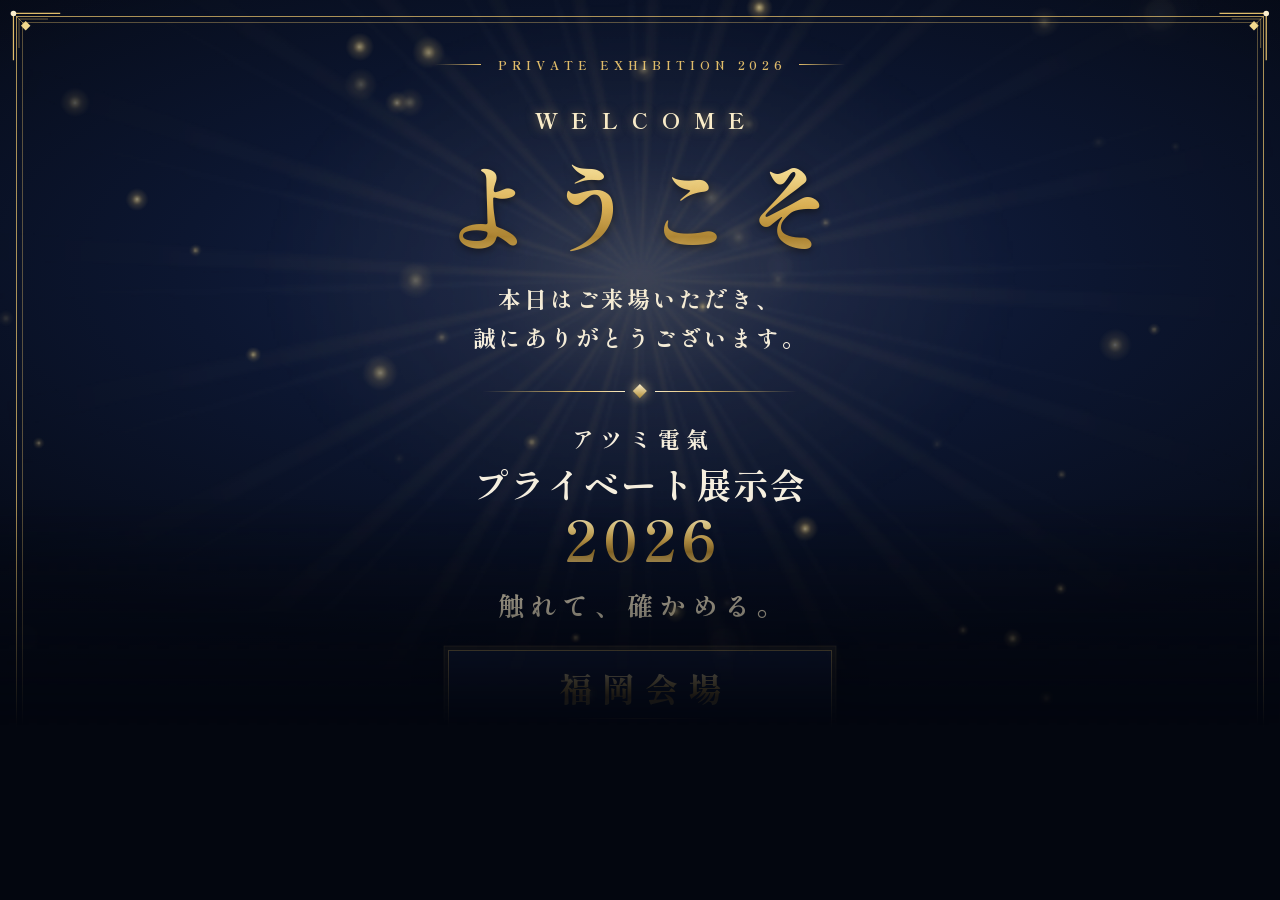
==== commit 8224a697: "受付画面v3: 合成レイヤー削減（CSSアニメ廃止・canvasを最上面へ）で表示が消える不具合を修正" ====
--- a/welcome/index.html
+++ b/welcome/index.html
@@ -48,13 +48,17 @@
     radial-gradient(70% 30% at 50% 100%, rgba(176,140,54,.20), transparent 70%),
     radial-gradient(120% 70% at 50% 30%, var(--navy-3) 0%, var(--navy-2) 30%, var(--navy-1) 62%, var(--navy-0) 100%);
 }
-/* 動くものはすべて #dust の canvas 1枚に描く。巨大な DOM レイヤーを回すと 4K では GPU メモリが尽きて画面が消える（実機で発生） */
+/* 動くものはすべて #dust の canvas 1枚に描き、その canvas を «いちばん上» に置く。
+   ・canvas の上に何か重なると、その要素が丸ごと別レイヤーに追い出される（Overlap）
+   ・CSS アニメ（forwards）は止まった後もレイヤーとして残り続ける
+   この2つで 4K 換算 4,600万px を食い、実機で文字や額縁が消えて紺の背景だけ残った（v2）。
+   → CSS アニメは使わない。入場の演出も canvas に描く。合成レイヤーは «ページ1枚＋canvas» だけにする */
 .vignette{position:absolute;inset:0;
   background:radial-gradient(130% 90% at 50% 45%, transparent 55%, rgba(0,0,0,.55) 100%);pointer-events:none}
 #dust{position:absolute;inset:0;width:100%;height:100%;pointer-events:none}
 
 /* ───────── 額縁 ───────── */
-.frame{position:absolute;inset:calc(var(--u)*3.2);pointer-events:none;opacity:0;animation:fadeIn 2.4s .2s ease-out forwards}
+.frame{position:absolute;inset:calc(var(--u)*3.2);pointer-events:none}
 .frame::before,.frame::after{content:"";position:absolute;inset:0;border:calc(var(--u)*.22) solid rgba(224,188,106,.75)}
 .frame::after{inset:calc(var(--u)*1.1);border-width:calc(var(--u)*.1);border-color:rgba(224,188,106,.38)}
 .corner{position:absolute;width:calc(var(--u)*11);height:calc(var(--u)*11)}
@@ -84,8 +88,8 @@
 
 .orn{margin:calc(var(--u)*5) 0 calc(var(--u)*4.5);width:calc(var(--u)*62);height:calc(var(--u)*3);
   display:flex;align-items:center;gap:calc(var(--u)*2)}
-.orn i{flex:1;height:1px;background:linear-gradient(90deg,transparent,var(--brass) 70%,var(--brass-hi));transform-origin:right;transform:scaleX(0);animation:draw 1.6s 1.6s cubic-bezier(.2,.7,.2,1) forwards}
-.orn i:last-child{background:linear-gradient(270deg,transparent,var(--brass) 70%,var(--brass-hi));transform-origin:left}
+.orn i{flex:1;height:1px;background:linear-gradient(90deg,transparent,var(--brass) 70%,var(--brass-hi))}
+.orn i:last-child{background:linear-gradient(270deg,transparent,var(--brass) 70%,var(--brass-hi))}
 .orn b{width:calc(var(--u)*1.9);height:calc(var(--u)*1.9);transform:rotate(45deg);
   background:linear-gradient(135deg,var(--brass-hi),var(--brass-mid));box-shadow:0 0 calc(var(--u)*2) rgba(242,217,143,.8)}
 
@@ -109,13 +113,8 @@
 footer{margin-top:calc(var(--u)*5)}
 footer img{height:calc(var(--u)*4.4);width:auto;display:block;opacity:.92}
 
-/* 入場の演出 */
-.in{opacity:0;transform:translateY(calc(var(--u)*2.4));animation:rise 1.6s cubic-bezier(.2,.7,.2,1) forwards}
-.d1{animation-delay:.5s}.d2{animation-delay:.9s}.d3{animation-delay:1.3s}.d4{animation-delay:1.9s}
-.d5{animation-delay:2.3s}.d6{animation-delay:2.7s}.d7{animation-delay:3.1s}.d8{animation-delay:3.5s}
-
-/* 会場の手動選択（スタッフ用） */
-#hotspot{position:absolute;right:0;top:0;width:calc(var(--u)*14);height:calc(var(--u)*14);z-index:5}
+/* 会場の手動選択（スタッフ用）。#hotspot は canvas の下だが、canvas は pointer-events:none なので触れる */
+#hotspot{position:absolute;right:0;top:0;width:calc(var(--u)*14);height:calc(var(--u)*14)}
 #picker{position:absolute;inset:0;z-index:10;display:none;align-items:center;justify-content:center;
   background:rgba(3,6,15,.86);cursor:default}
 #picker.open{display:flex}
@@ -126,15 +125,10 @@
   letter-spacing:.2em;color:var(--ink);background:transparent;border:1px solid rgba(224,188,106,.55)}
 #picker button.on{background:linear-gradient(180deg,var(--brass),var(--brass-mid));color:var(--navy-1);border-color:var(--brass-hi)}
 #picker button.close{margin-top:calc(var(--u)*4);font-size:calc(var(--u)*2.8);color:var(--ink-dim);border-color:transparent}
-
-@keyframes fadeIn{to{opacity:1}}
-@keyframes rise{to{opacity:1;transform:none}}
-@keyframes draw{to{transform:scaleX(1)}}
 </style>
 </head>
 <body>
 <div id="stage">
-  <canvas id="dust"></canvas>
   <div class="vignette"></div>
 
   <div class="frame" aria-hidden="true">
@@ -145,33 +139,34 @@
   </div>
 
   <main>
-    <p class="eyebrow in d1">PRIVATE EXHIBITION 2026</p>
+    <p class="eyebrow">PRIVATE EXHIBITION 2026</p>
 
     <section class="hero">
-      <p class="welcome-en in d2">WELCOME</p>
-      <h1 class="welcome-ja in d3" id="hello"><span class="gold">ようこそ</span></h1>
-      <p class="thanks in d4">本日はご来場いただき、<br>誠にありがとうございます。</p>
+      <p class="welcome-en">WELCOME</p>
+      <h1 class="welcome-ja" id="hello"><span class="gold">ようこそ</span></h1>
+      <p class="thanks">本日はご来場いただき、<br>誠にありがとうございます。</p>
     </section>
 
-    <div class="orn in d5" aria-hidden="true"><i></i><b></b><i></i></div>
+    <div class="orn" aria-hidden="true"><i></i><b></b><i></i></div>
 
     <section class="title">
-      <p class="org in d5">アツミ電氣</p>
-      <h2 class="in d6">プライベート展示会<span class="yr gold" id="year">2026</span></h2>
-      <p class="catch in d7">触れて、確かめる。</p>
+      <p class="org">アツミ電氣</p>
+      <h2>プライベート展示会<span class="yr gold" id="year">2026</span></h2>
+      <p class="catch">触れて、確かめる。</p>
     </section>
 
-    <section class="venue in d8">
+    <section class="venue">
       <p class="venue-name gold" id="venueName">名古屋会場</p>
       <div class="venue-rule"></div>
       <p class="dates" id="venueDates">2026.10.8 <small>THU</small> — 10.9 <small>FRI</small></p>
       <p class="hours"><small>OPEN</small>10:00 — 17:00</p>
     </section>
 
-    <footer class="in d8"><img src="logo.png" alt="アツミ電氣株式会社"></footer>
+    <footer><img src="logo.png" alt="アツミ電氣株式会社"></footer>
   </main>
 
   <div id="hotspot"></div>
+  <canvas id="dust"></canvas>
   <div id="picker" role="dialog" aria-label="会場の選択">
     <div class="box">
       <p>会場を選ぶ</p>
@@ -301,6 +296,24 @@
     });
   });
 
+  // 入場の演出：紺の幕が上から下へ晴れていく（CSS アニメの代わり。幕の縁だけ sprite、残りは塗りつぶし）
+  var REVEAL = 3600, NAVY = '#03060F';
+  var EDGE = sprite(256, function(g, n){
+    var gr = g.createLinearGradient(0, 0, 0, n);
+    gr.addColorStop(0, 'rgba(3,6,15,0)'); gr.addColorStop(1, 'rgba(3,6,15,1)');
+    g.fillStyle = gr; g.fillRect(0, 0, n, n);
+  });
+  function curtain(el){
+    var k = Math.min(el/REVEAL, 1), e = 1 - Math.pow(1 - k, 2), band = 45*U;
+    var y = -band + (H + band)*e;
+    ctx.globalCompositeOperation = 'source-over';
+    ctx.globalAlpha = 1;
+    ctx.drawImage(EDGE, 0, y, W, band);
+    ctx.fillStyle = NAVY;
+    ctx.fillRect(0, y + band - 1, W, H - y - band + 2);
+  }
+  curtain(0);   // 最初の描画までの一瞬、文字が先に見えないように
+
   var AMBIENT = 60;
   var dust = [];
   function spawnAmbient(initial){
@@ -430,6 +443,7 @@
       ctx.globalAlpha = q;
       ctx.drawImage(STAR, p.x - sz, p.y - sz, sz*2, sz*2);
     }
+    if (t - start < REVEAL) { curtain(t - start); }
     ctx.globalAlpha = 1;
     ctx.globalCompositeOperation = 'source-over';
   }
@@ -504,7 +518,7 @@
   if ('serviceWorker' in navigator && location.protocol === 'https:') {
     navigator.serviceWorker.register('sw.js', {scope:'./'}).catch(function(){});
     if (navigator.onLine && window.caches) {
-      caches.open('welcome2026-v2').then(function(c){
+      caches.open('welcome2026-v3').then(function(c){
         return c.addAll(['./', 'index.html', 'logo.png', 'fonts/ShipporiMinchoB1-Bold.welcome.woff2']);
       }).catch(function(){});
     }
